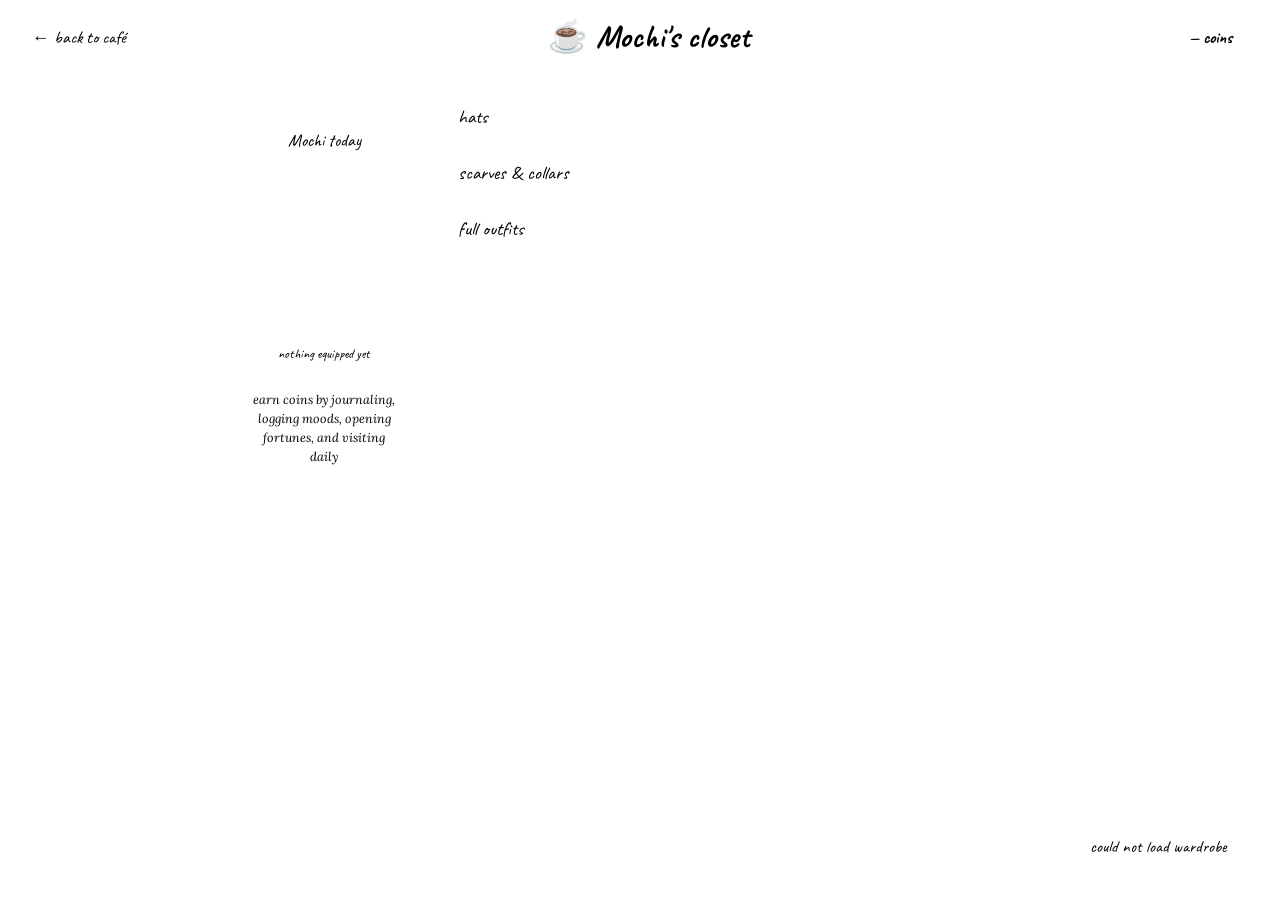
==== cloud-cafe/templates/closet.html @ aff2c13d "Initial project" ====
<!DOCTYPE html>
<html lang="en">
<head>
  <meta charset="UTF-8"/>
  <meta name="viewport" content="width=device-width, initial-scale=1.0"/>
  <title>Closet — Cloud Café</title>
  <link href="https://fonts.googleapis.com/css2?family=Caveat:wght@400;600;700&family=Lora:ital,wght@0,400;1,400&display=swap" rel="stylesheet"/>
  <!-- style.css owns ALL color variables — edit colors there only -->
  <link rel="stylesheet" href="/static/css/style.css"/>
  <style>
    * { box-sizing: border-box; margin: 0; padding: 0; }
    body { min-height: 100vh; background-color: var(--cream); background-image: radial-gradient(ellipse at 15% 15%, var(--gradient-a) 0%, transparent 55%), radial-gradient(ellipse at 85% 85%, var(--gradient-b) 0%, transparent 55%); font-family: 'Lora', serif; color: var(--ink); }
    .topbar { display: flex; align-items: center; justify-content: space-between; padding: 1rem 2rem; background: var(--paper); border-bottom: 2px dashed var(--brown-pale); box-shadow: 0 2px 12px var(--shadow); }
    .back-btn { font-family: 'Caveat', cursive; font-size: 1.1rem; color: var(--brown); text-decoration: none; transition: color 0.2s; }
    .back-btn:hover { color: var(--brown-light); }
    .topbar-title { font-family: 'Caveat', cursive; font-size: 2rem; font-weight: 700; color: var(--brown); }
    .coin-balance { font-family: 'Caveat', cursive; font-size: 1.1rem; font-weight: 700; color: var(--brown); background: var(--blush); border: 2px solid var(--brown-pale); border-radius: 20px; padding: 0.35rem 1rem; }
    .layout { display: grid; grid-template-columns: 220px 1fr; gap: 1.5rem; max-width: 900px; margin: 2rem auto; padding: 0 1.5rem; }
    .cat-preview-card { background: var(--paper); border: 2px solid var(--brown-pale); border-radius: 14px; padding: 1.5rem; box-shadow: 0 2px 16px var(--shadow); display: flex; flex-direction: column; align-items: center; gap: 1rem; position: sticky; top: 1.5rem; align-self: start; }
    .preview-title { font-family: 'Caveat', cursive; font-size: 1.1rem; color: var(--brown); }
    .preview-cat-wrap { position: relative; width: 130px; height: 160px; display: flex; flex-direction: column; align-items: center; justify-content: flex-end; }
    .preview-cat-body { width: 88px; height: 108px; background: var(--brown-pale); border-radius: 50% 50% 42% 42%; position: relative; box-shadow: 0 4px 14px var(--shadow); }
    .preview-cat-body::before, .preview-cat-body::after { content: ''; position: absolute; top: -17px; width: 0; height: 0; border-left: 12px solid transparent; border-right: 12px solid transparent; border-bottom: 20px solid var(--brown-pale); }
    .preview-cat-body::before { left: 10px; } .preview-cat-body::after { right: 10px; }
    .cat-eye { position: absolute; top: 30px; width: 10px; height: 10px; background: var(--brown); border-radius: 50%; }
    .cat-eye.l { left: 18px; } .cat-eye.r { right: 18px; }
    .cat-nose { position: absolute; top: 48px; left: 50%; transform: translateX(-50%); width: 6px; height: 5px; background: var(--brown-light); border-radius: 50%; }
    #preview-outfit-layers { position: absolute; top: 0; left: 50%; transform: translateX(-50%); width: 88px; height: 108px; pointer-events: none; }
    #preview-outfit-layers img { position: absolute; inset: 0; width: 100%; height: 100%; object-fit: contain; }
    .preview-equipped-list { font-family: 'Caveat', cursive; font-size: 0.85rem; color: var(--ink-light); text-align: center; line-height: 1.6; }
    .earn-hint { font-family: 'Lora', serif; font-style: italic; font-size: 0.78rem; color: var(--ink-light); text-align: center; line-height: 1.5; padding: 0.6rem; background: var(--cream); border-radius: 8px; border: 1px solid var(--brown-pale); width: 100%; }
    .shop-panel { display: flex; flex-direction: column; gap: 1.2rem; }
    .section-title { font-family: 'Caveat', cursive; font-size: 1.2rem; color: var(--brown); margin-bottom: 0.8rem; display: block; }
    .items-grid { display: grid; grid-template-columns: repeat(auto-fill, minmax(140px, 1fr)); gap: 0.8rem; }
    .item-card { background: var(--paper); border: 2px solid var(--brown-pale); border-radius: 12px; padding: 1rem 0.8rem; display: flex; flex-direction: column; align-items: center; gap: 0.5rem; transition: box-shadow 0.2s, transform 0.2s; }
    .item-card:hover { box-shadow: 0 4px 16px var(--shadow); transform: translateY(-2px); }
    .item-card.owned { border-color: var(--sage-dark); background: var(--cream); }
    .item-card.equipped { border-color: var(--brown); background: var(--blush); }
    .item-art { width: 72px; height: 72px; border-radius: 8px; border: 1.5px dashed var(--brown-pale); background: var(--cream); object-fit: contain; }
    .item-name { font-family: 'Caveat', cursive; font-size: 1rem; color: var(--brown); font-weight: 600; text-align: center; }
    .item-price { font-family: 'Caveat', cursive; font-size: 0.85rem; color: var(--ink-light); }
    .item-price.free { color: var(--sage-dark); font-weight: 700; }
    .item-btn { font-family: 'Caveat', cursive; font-size: 0.9rem; width: 100%; padding: 0.35rem 0; border-radius: 20px; border: 1.5px solid var(--brown-pale); background: transparent; color: var(--brown); cursor: pointer; transition: all 0.15s; }
    .item-btn:hover { background: var(--brown-pale); }
    .item-btn.buy { background: var(--brown); color: var(--cream); border-color: var(--brown); }
    .item-btn.buy:hover { background: var(--brown-light); }
    .item-btn.equipped-btn { background: var(--brown); color: var(--cream); border-color: var(--brown); }
    .item-btn:disabled { opacity: 0.4; cursor: not-allowed; }
    .toast { position: fixed; bottom: 2rem; right: 2rem; background: var(--brown); color: var(--cream); font-family: 'Caveat', cursive; font-size: 1.05rem; padding: 0.7rem 1.4rem; border-radius: 20px; box-shadow: 0 4px 16px var(--shadow); opacity: 0; transform: translateY(8px); transition: all 0.3s; pointer-events: none; z-index: 100; }
    .toast.show { opacity: 1; transform: translateY(0); }
  </style>
</head>
<body>
  <div class="topbar">
    <a href="/" class="back-btn">← back to café</a>
    <span class="topbar-title">☕ Mochi's closet</span>
    <span class="coin-balance" id="coin-balance">— coins</span>
  </div>
  <div class="layout">
    <div class="cat-preview-card">
      <span class="preview-title">Mochi today</span>
      <div class="preview-cat-wrap">
        <div class="preview-cat-body">
          <div class="cat-eye l"></div><div class="cat-eye r"></div><div class="cat-nose"></div>
          <div id="preview-outfit-layers"></div>
        </div>
      </div>
      <p class="preview-equipped-list" id="equipped-list">nothing equipped yet</p>
      <div class="earn-hint">earn coins by journaling, logging moods, opening fortunes, and visiting daily</div>
    </div>
    <div class="shop-panel">
      <div><span class="section-title">hats</span><div class="items-grid" id="hats-grid"></div></div>
      <div><span class="section-title">scarves & collars</span><div class="items-grid" id="scarves-grid"></div></div>
      <div><span class="section-title">full outfits</span><div class="items-grid" id="outfits-grid"></div></div>
    </div>
  </div>
  <div class="toast" id="toast"></div>
<script>
  const ITEMS = [
    { slug:'hat-beret',        name:'beret',        price:30, category:'hat' },
    { slug:'hat-tophat',       name:'top hat',      price:50, category:'hat' },
    { slug:'hat-flowers',      name:'flower crown', price:40, category:'hat' },
    { slug:'hat-bow',          name:'bow',          price:20, category:'hat' },
    { slug:'scarf-pink',       name:'pink scarf',   price:25, category:'scarf' },
    { slug:'collar-bow',       name:'bow collar',   price:20, category:'scarf' },
    { slug:'collar-star',      name:'star collar',  price:35, category:'scarf' },
    { slug:'outfit-apron',     name:'café apron',   price:60, category:'outfit' },
    { slug:'outfit-raincoat',  name:'raincoat',     price:80, category:'outfit' },
    { slug:'outfit-cardigan',  name:'cardigan',     price:70, category:'outfit' },
  ];
  let coins = 0, wardrobe = {};
  async function loadWardrobe() {
    try {
      const res = await fetch('/api/wardrobe'); const data = await res.json();
      coins = data.coins; updateCoinDisplay();
      wardrobe = {};
      data.items.forEach(i => { wardrobe[i.slug] = { purchased:i.purchased, equipped:i.equipped }; });
      renderShop(); renderPreview();
    } catch { showToast('could not load wardrobe'); }
  }
  function renderShop() {
    const hatsGrid=document.getElementById('hats-grid'), scarvesGrid=document.getElementById('scarves-grid'), outfitsGrid=document.getElementById('outfits-grid');
    hatsGrid.innerHTML = scarvesGrid.innerHTML = outfitsGrid.innerHTML = '';
    ITEMS.forEach(item => {
      const state = wardrobe[item.slug] || { purchased:0, equipped:0 };
      const card = document.createElement('div');
      card.className = 'item-card' + (state.purchased ? (state.equipped ? ' equipped' : ' owned') : '');
      card.id = `card-${item.slug}`;
      const artDiv = document.createElement('div'); artDiv.className = 'item-art';
      const name = document.createElement('span'); name.className = 'item-name'; name.textContent = item.name;
      const price = document.createElement('span'); price.className = item.price===0?'item-price free':'item-price'; price.textContent = item.price===0?'free':`${item.price} coins`;
      const btn = document.createElement('button'); btn.className = 'item-btn';
      if (!state.purchased) { btn.textContent=`buy — ${item.price}`; btn.classList.add('buy'); if(coins<item.price) btn.disabled=true; btn.onclick=()=>buyItem(item.slug,item.price); }
      else if (state.equipped) { btn.textContent='unequip'; btn.classList.add('equipped-btn'); btn.onclick=()=>equipItem(item.slug,false); }
      else { btn.textContent='equip'; btn.onclick=()=>equipItem(item.slug,true); }
      card.appendChild(artDiv); card.appendChild(name); card.appendChild(price); card.appendChild(btn);
      if (item.category==='hat') hatsGrid.appendChild(card);
      else if (item.category==='scarf') scarvesGrid.appendChild(card);
      else outfitsGrid.appendChild(card);
    });
  }
  function renderPreview() {
    const layer=document.getElementById('preview-outfit-layers'), listEl=document.getElementById('equipped-list');
    const equippedItems=ITEMS.filter(i=>wardrobe[i.slug]?.equipped);
    layer.innerHTML='';
    equippedItems.forEach(item => { const img=document.createElement('img'); img.src=`/static/img/outfits/outfit-${item.slug}.png`; img.alt=item.name; img.onerror=()=>img.style.display='none'; layer.appendChild(img); });
    listEl.textContent = equippedItems.length>0 ? equippedItems.map(i=>i.name).join(', ') : 'nothing equipped yet';
  }
  async function buyItem(slug,price) {
    try {
      const res=await fetch('/api/wardrobe/buy',{method:'POST',headers:{'Content-Type':'application/json'},body:JSON.stringify({slug,price})});
      if(!res.ok){showToast('not enough coins');return;}
      coins-=price; wardrobe[slug]={purchased:1,equipped:0}; updateCoinDisplay(); renderShop(); showToast(`${slug.replace(/-/g,' ')} purchased`);
    } catch { showToast('could not buy item'); }
  }
  async function equipItem(slug,equipped) {
    try {
      await fetch('/api/wardrobe/equip',{method:'POST',headers:{'Content-Type':'application/json'},body:JSON.stringify({slug,equipped})});
      if(!wardrobe[slug]) wardrobe[slug]={purchased:1,equipped:0};
      wardrobe[slug].equipped=equipped?1:0; renderShop(); renderPreview(); showToast(equipped?'equipped':'unequipped');
    } catch { showToast('could not update outfit'); }
  }
  function updateCoinDisplay() { document.getElementById('coin-balance').textContent=`${coins} coin${coins!==1?'s':''}`; }
  function showToast(msg) { const t=document.getElementById('toast'); t.textContent=msg; t.classList.add('show'); setTimeout(()=>t.classList.remove('show'),2500); }
  loadWardrobe();
</script>
</body>
</html>
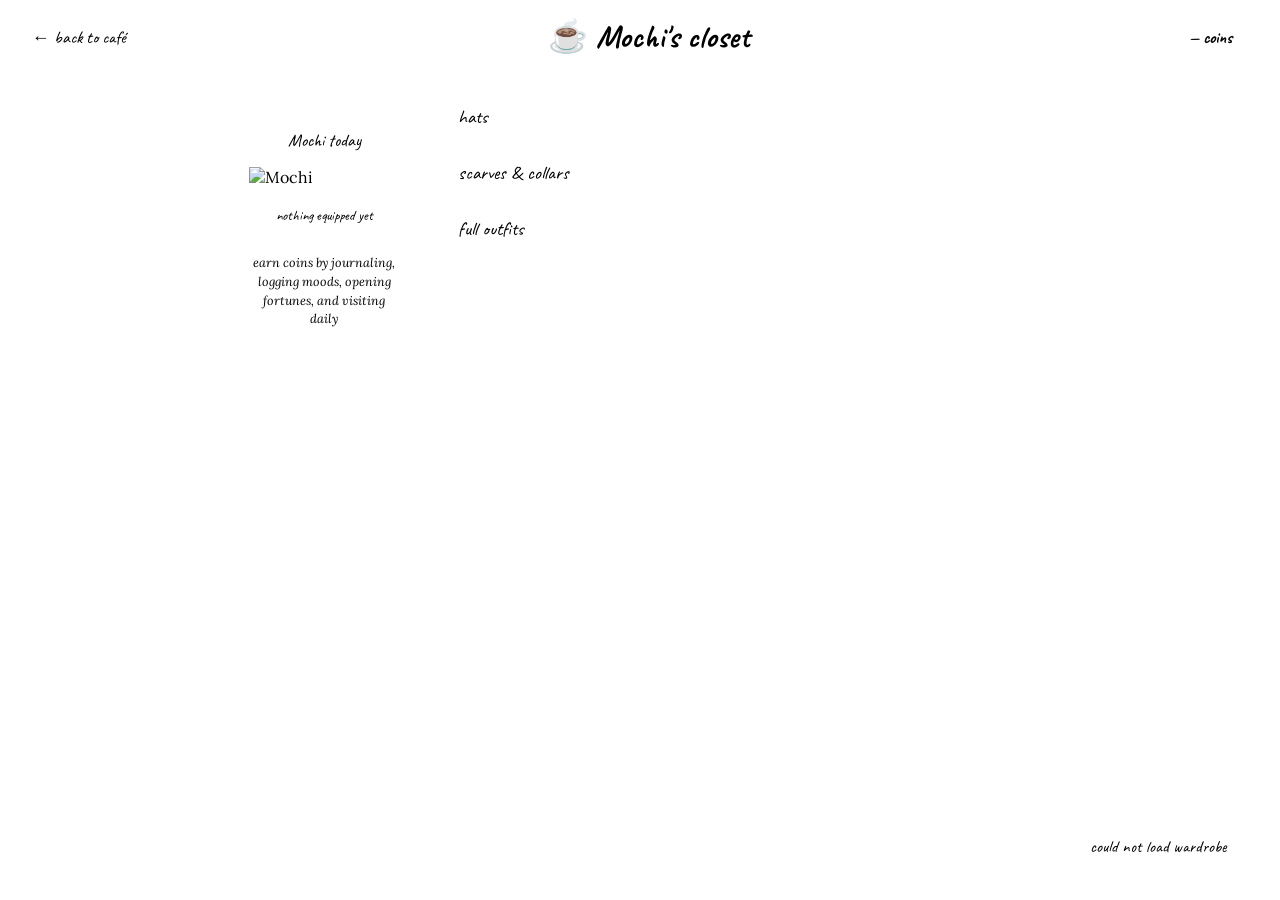
==== commit b3943fa1: "Working Product" ====
--- a/cloud-cafe/templates/closet.html
+++ b/cloud-cafe/templates/closet.html
@@ -5,7 +5,6 @@
   <meta name="viewport" content="width=device-width, initial-scale=1.0"/>
   <title>Closet — Cloud Café</title>
   <link href="https://fonts.googleapis.com/css2?family=Caveat:wght@400;600;700&family=Lora:ital,wght@0,400;1,400&display=swap" rel="stylesheet"/>
-  <!-- style.css owns ALL color variables — edit colors there only -->
   <link rel="stylesheet" href="/static/css/style.css"/>
   <style>
     * { box-sizing: border-box; margin: 0; padding: 0; }
@@ -15,29 +14,76 @@
     .back-btn:hover { color: var(--brown-light); }
     .topbar-title { font-family: 'Caveat', cursive; font-size: 2rem; font-weight: 700; color: var(--brown); }
     .coin-balance { font-family: 'Caveat', cursive; font-size: 1.1rem; font-weight: 700; color: var(--brown); background: var(--blush); border: 2px solid var(--brown-pale); border-radius: 20px; padding: 0.35rem 1rem; }
+
     .layout { display: grid; grid-template-columns: 220px 1fr; gap: 1.5rem; max-width: 900px; margin: 2rem auto; padding: 0 1.5rem; }
+
     .cat-preview-card { background: var(--paper); border: 2px solid var(--brown-pale); border-radius: 14px; padding: 1.5rem; box-shadow: 0 2px 16px var(--shadow); display: flex; flex-direction: column; align-items: center; gap: 1rem; position: sticky; top: 1.5rem; align-self: start; }
     .preview-title { font-family: 'Caveat', cursive; font-size: 1.1rem; color: var(--brown); }
-    .preview-cat-wrap { position: relative; width: 130px; height: 160px; display: flex; flex-direction: column; align-items: center; justify-content: flex-end; }
-    .preview-cat-body { width: 88px; height: 108px; background: var(--brown-pale); border-radius: 50% 50% 42% 42%; position: relative; box-shadow: 0 4px 14px var(--shadow); }
-    .preview-cat-body::before, .preview-cat-body::after { content: ''; position: absolute; top: -17px; width: 0; height: 0; border-left: 12px solid transparent; border-right: 12px solid transparent; border-bottom: 20px solid var(--brown-pale); }
-    .preview-cat-body::before { left: 10px; } .preview-cat-body::after { right: 10px; }
-    .cat-eye { position: absolute; top: 30px; width: 10px; height: 10px; background: var(--brown); border-radius: 50%; }
-    .cat-eye.l { left: 18px; } .cat-eye.r { right: 18px; }
-    .cat-nose { position: absolute; top: 48px; left: 50%; transform: translateX(-50%); width: 6px; height: 5px; background: var(--brown-light); border-radius: 50%; }
-    #preview-outfit-layers { position: absolute; top: 0; left: 50%; transform: translateX(-50%); width: 88px; height: 108px; pointer-events: none; }
-    #preview-outfit-layers img { position: absolute; inset: 0; width: 100%; height: 100%; object-fit: contain; }
-    .preview-equipped-list { font-family: 'Caveat', cursive; font-size: 0.85rem; color: var(--ink-light); text-align: center; line-height: 1.6; }
+    .preview-cat-wrap img { width: 150px; height: auto; display: block; }
+
+    .preview-equipped-list { font-family: 'Caveat', cursive; font-size: 0.9rem; color: var(--ink-light); text-align: center; line-height: 1.7; }
+    .equipped-tag { display: inline-block; background: var(--blush); color: var(--brown); border-radius: 20px; padding: 0.15rem 0.7rem; margin: 0.15rem; font-size: 0.85rem; }
     .earn-hint { font-family: 'Lora', serif; font-style: italic; font-size: 0.78rem; color: var(--ink-light); text-align: center; line-height: 1.5; padding: 0.6rem; background: var(--cream); border-radius: 8px; border: 1px solid var(--brown-pale); width: 100%; }
+
     .shop-panel { display: flex; flex-direction: column; gap: 1.2rem; }
     .section-title { font-family: 'Caveat', cursive; font-size: 1.2rem; color: var(--brown); margin-bottom: 0.8rem; display: block; }
     .items-grid { display: grid; grid-template-columns: repeat(auto-fill, minmax(140px, 1fr)); gap: 0.8rem; }
-    .item-card { background: var(--paper); border: 2px solid var(--brown-pale); border-radius: 12px; padding: 1rem 0.8rem; display: flex; flex-direction: column; align-items: center; gap: 0.5rem; transition: box-shadow 0.2s, transform 0.2s; }
+    .item-card { background: var(--paper); border: 2px solid var(--brown-pale); border-radius: 12px; padding: 1rem 0.8rem; display: flex; flex-direction: column; align-items: center; gap: 0.5rem; transition: box-shadow 0.2s, transform 0.2s; cursor: pointer; }
     .item-card:hover { box-shadow: 0 4px 16px var(--shadow); transform: translateY(-2px); }
     .item-card.owned { border-color: var(--sage-dark); background: var(--cream); }
     .item-card.equipped { border-color: var(--brown); background: var(--blush); }
-    .item-art { width: 72px; height: 72px; border-radius: 8px; border: 1.5px dashed var(--brown-pale); background: var(--cream); object-fit: contain; }
-    .item-name { font-family: 'Caveat', cursive; font-size: 1rem; color: var(--brown); font-weight: 600; text-align: center; }
+    .item-art { width: 72px; height: 72px; border-radius: 8px; background: var(--cream); border: 1.5px dashed var(--brown-pale); display: flex; align-items: center; justify-content: center; position: relative; overflow: hidden; flex-shrink: 0; }
+
+    /* item art CSS drawings */
+    .outfit-hat-beret { position: relative; width: 44px; height: 28px; }
+    .outfit-hat-beret .beret-brim { position: absolute; bottom: 0; left: 0; right: 0; height: 8px; background: #c0485a; border-radius: 3px; }
+    .outfit-hat-beret .beret-top  { position: absolute; bottom: 6px; left: 4px; right: -6px; height: 20px; background: #d4697a; border-radius: 50% 60% 20% 20%; transform: rotate(-8deg); }
+    .outfit-hat-tophat { position: relative; width: 38px; height: 46px; }
+    .outfit-hat-tophat .tophat-brim { position: absolute; bottom: 0; left: -4px; right: -4px; height: 8px; background: #4a1c28; border-radius: 3px; }
+    .outfit-hat-tophat .tophat-body { position: absolute; bottom: 6px; left: 6px; right: 6px; top: 0; background: #4a1c28; border-radius: 3px 3px 1px 1px; }
+    .outfit-hat-tophat .tophat-band { position: absolute; bottom: 14px; left: 6px; right: 6px; height: 6px; background: #c0485a; }
+    .outfit-hat-flowers { width: 56px; height: 28px; display: flex; align-items: flex-end; justify-content: center; gap: 3px; }
+    .outfit-hat-flowers .stem { width: 2px; height: 12px; background: #8abc7a; border-radius: 1px; }
+    .outfit-hat-flowers .bloom { width: 14px; height: 14px; background: #f9a8b4; border-radius: 50%; border: 2px solid #f5c6c6; position: relative; }
+    .outfit-hat-flowers .bloom::after { content: ''; position: absolute; inset: 3px; background: #fff0f0; border-radius: 50%; }
+    .outfit-hat-bow { width: 50px; height: 32px; display: flex; align-items: center; justify-content: center; position: relative; }
+    .outfit-hat-bow .bow-l { width: 18px; height: 14px; background: #f9a8b4; border-radius: 50% 0 50% 50%; transform: rotate(-20deg); border: 1.5px solid #d4697a; }
+    .outfit-hat-bow .bow-r { width: 18px; height: 14px; background: #f9a8b4; border-radius: 0 50% 50% 50%; transform: rotate(20deg); border: 1.5px solid #d4697a; margin-left: -6px; }
+    .outfit-hat-bow .bow-k { width: 8px; height: 8px; background: #d4697a; border-radius: 50%; position: absolute; }
+    .outfit-scarf-pink { position: relative; width: 52px; height: 38px; }
+    .outfit-scarf-pink .scarf-wrap { position: absolute; top: 0; left: 6px; right: 6px; height: 14px; background: #f9a8b4; border-radius: 8px; border: 1.5px solid #d4697a; }
+    .outfit-scarf-pink .scarf-tail { position: absolute; bottom: 0; right: 14px; width: 10px; height: 22px; background: #f9a8b4; border-radius: 4px; border: 1.5px solid #d4697a; }
+    .outfit-scarf-pink .scarf-stripe { position: absolute; top: 5px; left: 6px; right: 6px; height: 3px; background: #d4697a; border-radius: 2px; }
+    .outfit-collar-bow { width: 52px; height: 30px; display: flex; align-items: flex-start; justify-content: center; position: relative; flex-direction: column; }
+    .outfit-collar-bow .cband { width: 100%; height: 10px; background: #c0485a; border-radius: 5px; }
+    .outfit-collar-bow .cbow { display: flex; align-items: center; justify-content: center; position: relative; margin-top: 2px; }
+    .outfit-collar-bow .cbow-l { width: 14px; height: 10px; background: #f9a8b4; border-radius: 50% 0 50% 50%; transform: rotate(-20deg); border: 1px solid #d4697a; }
+    .outfit-collar-bow .cbow-r { width: 14px; height: 10px; background: #f9a8b4; border-radius: 0 50% 50% 50%; transform: rotate(20deg); border: 1px solid #d4697a; margin-left: -4px; }
+    .outfit-collar-bow .cbow-k { width: 6px; height: 6px; background: #d4697a; border-radius: 50%; position: absolute; }
+    .outfit-collar-star { width: 52px; height: 30px; display: flex; flex-direction: column; align-items: center; }
+    .outfit-collar-star .sband { width: 100%; height: 10px; background: #9b5060; border-radius: 5px; }
+    .outfit-collar-star .sstar { font-size: 18px; line-height: 1; margin-top: 2px; color: #f0c090; }
+    .outfit-apron { width: 52px; height: 60px; display: flex; flex-direction: column; align-items: center; position: relative; }
+    .outfit-apron .apron-strings { display: flex; justify-content: space-between; width: 46px; }
+    .outfit-apron .apron-str { width: 8px; height: 3px; background: #f5c6c6; border-radius: 1px; margin-top: 2px; }
+    .outfit-apron .apron-str.l { transform: rotate(-30deg); }
+    .outfit-apron .apron-str.r { transform: rotate(30deg); }
+    .outfit-apron .apron-bib { width: 28px; height: 18px; background: #fff8f8; border: 1.5px solid #f5c6c6; border-radius: 3px 3px 6px 6px; }
+    .outfit-apron .apron-skirt { width: 44px; height: 32px; background: #fff8f8; border: 1.5px solid #f5c6c6; border-radius: 3px 3px 10px 10px; margin-top: 2px; display: flex; align-items: flex-end; justify-content: center; padding-bottom: 5px; }
+    .outfit-apron .apron-pocket { width: 14px; height: 10px; border: 1.5px solid #f5c6c6; border-radius: 0 0 4px 4px; border-top: none; }
+    .outfit-raincoat { width: 52px; height: 60px; display: flex; flex-direction: column; align-items: center; }
+    .outfit-raincoat .rc-hood { width: 28px; height: 13px; background: #a8c4e8; border: 1.5px solid #7aa8d4; border-radius: 50% 50% 0 0; }
+    .outfit-raincoat .rc-body { width: 46px; height: 44px; background: #a8c4e8; border: 1.5px solid #7aa8d4; border-radius: 4px 4px 10px 10px; display: flex; flex-direction: column; align-items: center; padding-top: 6px; gap: 5px; position: relative; overflow: hidden; }
+    .outfit-raincoat .rc-body::before { content: ''; position: absolute; top: 0; left: 50%; transform: translateX(-50%); width: 10px; height: 100%; background: rgba(255,255,255,0.2); }
+    .outfit-raincoat .rc-btn { width: 5px; height: 5px; background: #7aa8d4; border-radius: 50%; }
+    .outfit-cardigan { width: 52px; height: 56px; display: flex; flex-direction: column; align-items: center; }
+    .outfit-cardigan .cardi-body { width: 46px; height: 48px; background: #e8d4c0; border: 1.5px solid #c8a888; border-radius: 4px 4px 10px 10px; display: flex; flex-direction: column; align-items: center; padding-top: 4px; gap: 5px; position: relative; overflow: hidden; }
+    .outfit-cardigan .cardi-body::before { content: ''; position: absolute; top: 0; left: 50%; transform: translateX(-50%); width: 8px; height: 100%; background: rgba(200,168,136,0.3); }
+    .outfit-cardigan .cardi-btn { width: 5px; height: 5px; background: #c8a888; border-radius: 50%; }
+    .outfit-cardigan .cflapl { width: 12px; height: 14px; background: #d4b898; border: 1px solid #c8a888; border-radius: 0 0 4px 0; position: absolute; top: 0; left: 0; }
+    .outfit-cardigan .cflapr { width: 12px; height: 14px; background: #d4b898; border: 1px solid #c8a888; border-radius: 0 0 0 4px; position: absolute; top: 0; right: 0; }
+
+    .item-name  { font-family: 'Caveat', cursive; font-size: 1rem; color: var(--brown); font-weight: 600; text-align: center; }
     .item-price { font-family: 'Caveat', cursive; font-size: 0.85rem; color: var(--ink-light); }
     .item-price.free { color: var(--sage-dark); font-weight: 700; }
     .item-btn { font-family: 'Caveat', cursive; font-size: 0.9rem; width: 100%; padding: 0.35rem 0; border-radius: 20px; border: 1.5px solid var(--brown-pale); background: transparent; color: var(--brown); cursor: pointer; transition: all 0.15s; }
@@ -51,98 +97,130 @@
   </style>
 </head>
 <body>
+
   <div class="topbar">
     <a href="/" class="back-btn">← back to café</a>
     <span class="topbar-title">☕ Mochi's closet</span>
     <span class="coin-balance" id="coin-balance">— coins</span>
   </div>
+
   <div class="layout">
+
     <div class="cat-preview-card">
       <span class="preview-title">Mochi today</span>
       <div class="preview-cat-wrap">
-        <div class="preview-cat-body">
-          <div class="cat-eye l"></div><div class="cat-eye r"></div><div class="cat-nose"></div>
-          <div id="preview-outfit-layers"></div>
-        </div>
+        <img src="/static/img/mochi.gif" alt="Mochi"/>
       </div>
       <p class="preview-equipped-list" id="equipped-list">nothing equipped yet</p>
       <div class="earn-hint">earn coins by journaling, logging moods, opening fortunes, and visiting daily</div>
     </div>
+
     <div class="shop-panel">
       <div><span class="section-title">hats</span><div class="items-grid" id="hats-grid"></div></div>
       <div><span class="section-title">scarves & collars</span><div class="items-grid" id="scarves-grid"></div></div>
       <div><span class="section-title">full outfits</span><div class="items-grid" id="outfits-grid"></div></div>
     </div>
+
   </div>
+
   <div class="toast" id="toast"></div>
-<script>
-  const ITEMS = [
-    { slug:'hat-beret',        name:'beret',        price:30, category:'hat' },
-    { slug:'hat-tophat',       name:'top hat',      price:50, category:'hat' },
-    { slug:'hat-flowers',      name:'flower crown', price:40, category:'hat' },
-    { slug:'hat-bow',          name:'bow',          price:20, category:'hat' },
-    { slug:'scarf-pink',       name:'pink scarf',   price:25, category:'scarf' },
-    { slug:'collar-bow',       name:'bow collar',   price:20, category:'scarf' },
-    { slug:'collar-star',      name:'star collar',  price:35, category:'scarf' },
-    { slug:'outfit-apron',     name:'café apron',   price:60, category:'outfit' },
-    { slug:'outfit-raincoat',  name:'raincoat',     price:80, category:'outfit' },
-    { slug:'outfit-cardigan',  name:'cardigan',     price:70, category:'outfit' },
-  ];
-  let coins = 0, wardrobe = {};
-  async function loadWardrobe() {
-    try {
-      const res = await fetch('/api/wardrobe'); const data = await res.json();
-      coins = data.coins; updateCoinDisplay();
-      wardrobe = {};
-      data.items.forEach(i => { wardrobe[i.slug] = { purchased:i.purchased, equipped:i.equipped }; });
-      renderShop(); renderPreview();
-    } catch { showToast('could not load wardrobe'); }
-  }
-  function renderShop() {
-    const hatsGrid=document.getElementById('hats-grid'), scarvesGrid=document.getElementById('scarves-grid'), outfitsGrid=document.getElementById('outfits-grid');
-    hatsGrid.innerHTML = scarvesGrid.innerHTML = outfitsGrid.innerHTML = '';
-    ITEMS.forEach(item => {
-      const state = wardrobe[item.slug] || { purchased:0, equipped:0 };
-      const card = document.createElement('div');
-      card.className = 'item-card' + (state.purchased ? (state.equipped ? ' equipped' : ' owned') : '');
-      card.id = `card-${item.slug}`;
-      const artDiv = document.createElement('div'); artDiv.className = 'item-art';
-      const name = document.createElement('span'); name.className = 'item-name'; name.textContent = item.name;
-      const price = document.createElement('span'); price.className = item.price===0?'item-price free':'item-price'; price.textContent = item.price===0?'free':`${item.price} coins`;
-      const btn = document.createElement('button'); btn.className = 'item-btn';
-      if (!state.purchased) { btn.textContent=`buy — ${item.price}`; btn.classList.add('buy'); if(coins<item.price) btn.disabled=true; btn.onclick=()=>buyItem(item.slug,item.price); }
-      else if (state.equipped) { btn.textContent='unequip'; btn.classList.add('equipped-btn'); btn.onclick=()=>equipItem(item.slug,false); }
-      else { btn.textContent='equip'; btn.onclick=()=>equipItem(item.slug,true); }
-      card.appendChild(artDiv); card.appendChild(name); card.appendChild(price); card.appendChild(btn);
-      if (item.category==='hat') hatsGrid.appendChild(card);
-      else if (item.category==='scarf') scarvesGrid.appendChild(card);
-      else outfitsGrid.appendChild(card);
-    });
-  }
-  function renderPreview() {
-    const layer=document.getElementById('preview-outfit-layers'), listEl=document.getElementById('equipped-list');
-    const equippedItems=ITEMS.filter(i=>wardrobe[i.slug]?.equipped);
-    layer.innerHTML='';
-    equippedItems.forEach(item => { const img=document.createElement('img'); img.src=`/static/img/outfits/outfit-${item.slug}.png`; img.alt=item.name; img.onerror=()=>img.style.display='none'; layer.appendChild(img); });
-    listEl.textContent = equippedItems.length>0 ? equippedItems.map(i=>i.name).join(', ') : 'nothing equipped yet';
-  }
-  async function buyItem(slug,price) {
-    try {
-      const res=await fetch('/api/wardrobe/buy',{method:'POST',headers:{'Content-Type':'application/json'},body:JSON.stringify({slug,price})});
-      if(!res.ok){showToast('not enough coins');return;}
-      coins-=price; wardrobe[slug]={purchased:1,equipped:0}; updateCoinDisplay(); renderShop(); showToast(`${slug.replace(/-/g,' ')} purchased`);
-    } catch { showToast('could not buy item'); }
-  }
-  async function equipItem(slug,equipped) {
-    try {
-      await fetch('/api/wardrobe/equip',{method:'POST',headers:{'Content-Type':'application/json'},body:JSON.stringify({slug,equipped})});
-      if(!wardrobe[slug]) wardrobe[slug]={purchased:1,equipped:0};
-      wardrobe[slug].equipped=equipped?1:0; renderShop(); renderPreview(); showToast(equipped?'equipped':'unequipped');
-    } catch { showToast('could not update outfit'); }
-  }
-  function updateCoinDisplay() { document.getElementById('coin-balance').textContent=`${coins} coin${coins!==1?'s':''}`; }
-  function showToast(msg) { const t=document.getElementById('toast'); t.textContent=msg; t.classList.add('show'); setTimeout(()=>t.classList.remove('show'),2500); }
-  loadWardrobe();
-</script>
+
+  <script>
+    const ITEMS = [
+      { slug:'hat-beret',       name:'beret',        price:30, category:'hat'    },
+      { slug:'hat-tophat',      name:'top hat',      price:50, category:'hat'    },
+      { slug:'hat-flowers',     name:'flower crown', price:40, category:'hat'    },
+      { slug:'hat-bow',         name:'bow',          price:20, category:'hat'    },
+      { slug:'scarf-pink',      name:'pink scarf',   price:25, category:'scarf'  },
+      { slug:'collar-bow',      name:'bow collar',   price:20, category:'scarf'  },
+      { slug:'collar-star',     name:'star collar',  price:35, category:'scarf'  },
+      { slug:'outfit-apron',    name:'café apron',   price:60, category:'outfit' },
+      { slug:'outfit-raincoat', name:'raincoat',     price:80, category:'outfit' },
+      { slug:'outfit-cardigan', name:'cardigan',     price:70, category:'outfit' },
+    ];
+
+    let coins = 0, wardrobe = {};
+
+    async function loadWardrobe() {
+      try {
+        const res  = await fetch('/api/wardrobe');
+        const data = await res.json();
+        coins = data.coins; updateCoinDisplay();
+        wardrobe = {};
+        data.items.forEach(i => { wardrobe[i.slug] = { purchased: i.purchased, equipped: i.equipped }; });
+        renderShop(); renderPreview();
+      } catch { showToast('could not load wardrobe'); }
+    }
+
+    function makeItemArt(slug) {
+      const art = document.createElement('div'); art.className = 'item-art';
+      const h = (cls, children = []) => { const el = document.createElement('div'); el.className = cls; children.forEach(c => el.appendChild(c)); return el; };
+      if (slug === 'hat-beret') { art.appendChild(h('outfit-hat-beret', [h('beret-top'), h('beret-brim')])); }
+      else if (slug === 'hat-tophat') { art.appendChild(h('outfit-hat-tophat', [h('tophat-body'), h('tophat-band'), h('tophat-brim')])); }
+      else if (slug === 'hat-flowers') { const w = h('outfit-hat-flowers'); for(let i=0;i<3;i++){w.appendChild(h('stem'));w.appendChild(h('bloom'));} art.appendChild(w); }
+      else if (slug === 'hat-bow') { art.appendChild(h('outfit-hat-bow', [h('bow-l'), h('bow-r'), h('bow-k')])); }
+      else if (slug === 'scarf-pink') { art.appendChild(h('outfit-scarf-pink', [h('scarf-wrap'), h('scarf-stripe'), h('scarf-tail')])); }
+      else if (slug === 'collar-bow') { art.appendChild(h('outfit-collar-bow', [h('cband'), h('cbow', [h('cbow-l'), h('cbow-r'), h('cbow-k')])])); }
+      else if (slug === 'collar-star') { const s = h('sstar'); s.textContent='★'; art.appendChild(h('outfit-collar-star', [h('sband'), s])); }
+      else if (slug === 'outfit-apron') { const sk = h('apron-skirt', [h('apron-pocket')]); art.appendChild(h('outfit-apron', [h('apron-strings', [h('apron-str l'), h('apron-str r')]), h('apron-bib'), sk])); }
+      else if (slug === 'outfit-raincoat') { const b = h('rc-body', [h('rc-btn'),h('rc-btn'),h('rc-btn')]); art.appendChild(h('outfit-raincoat', [h('rc-hood'), b])); }
+      else if (slug === 'outfit-cardigan') { const b = h('cardi-body', [h('cflapl'),h('cflapr'),h('cardi-btn'),h('cardi-btn'),h('cardi-btn')]); art.appendChild(h('outfit-cardigan', [b])); }
+      return art;
+    }
+
+    function renderShop() {
+      const grids = { hat: document.getElementById('hats-grid'), scarf: document.getElementById('scarves-grid'), outfit: document.getElementById('outfits-grid') };
+      Object.values(grids).forEach(g => g.innerHTML = '');
+      ITEMS.forEach(item => {
+        const state = wardrobe[item.slug] || { purchased:0, equipped:0 };
+        const card = document.createElement('div');
+        card.className = 'item-card' + (state.purchased ? (state.equipped ? ' equipped' : ' owned') : '');
+        card.id = `card-${item.slug}`;
+        const name = document.createElement('span'); name.className='item-name'; name.textContent=item.name;
+        const price = document.createElement('span'); price.className=item.price===0?'item-price free':'item-price'; price.textContent=item.price===0?'free':`${item.price} coins`;
+        const btn = document.createElement('button'); btn.className='item-btn';
+        if (!state.purchased) { btn.textContent=`buy — ${item.price}`; btn.classList.add('buy'); if(coins<item.price)btn.disabled=true; btn.onclick=()=>buyItem(item.slug,item.price); }
+        else if (state.equipped) { btn.textContent='unequip'; btn.classList.add('equipped-btn'); btn.onclick=()=>equipItem(item.slug,false); }
+        else { btn.textContent='equip'; btn.onclick=()=>equipItem(item.slug,true); }
+        card.appendChild(makeItemArt(item.slug)); card.appendChild(name); card.appendChild(price); card.appendChild(btn);
+        grids[item.category].appendChild(card);
+      });
+    }
+
+    function renderPreview() {
+      const listEl = document.getElementById('equipped-list');
+      const equipped = ITEMS.filter(i => wardrobe[i.slug]?.equipped);
+      if (equipped.length === 0) {
+        listEl.textContent = 'nothing equipped yet';
+      } else {
+        listEl.innerHTML = equipped.map(i => `<span class="equipped-tag">${i.name}</span>`).join(' ');
+      }
+    }
+
+    async function buyItem(slug, price) {
+      try {
+        const res = await fetch('/api/wardrobe/buy', { method:'POST', headers:{'Content-Type':'application/json'}, body:JSON.stringify({slug,price}) });
+        if (!res.ok) { showToast('not enough coins'); return; }
+        coins -= price; wardrobe[slug]={purchased:1,equipped:0};
+        updateCoinDisplay(); renderShop(); renderPreview();
+        showToast(`${slug.replace(/-/g,' ')} purchased ✓`);
+      } catch { showToast('could not buy item'); }
+    }
+
+    async function equipItem(slug, equipped) {
+      try {
+        await fetch('/api/wardrobe/equip', { method:'POST', headers:{'Content-Type':'application/json'}, body:JSON.stringify({slug,equipped}) });
+        if (!wardrobe[slug]) wardrobe[slug]={purchased:1,equipped:0};
+        wardrobe[slug].equipped = equipped?1:0;
+        renderShop(); renderPreview();
+        showToast(equipped?'equipped ✓':'unequipped');
+      } catch { showToast('could not update outfit'); }
+    }
+
+    function updateCoinDisplay() { document.getElementById('coin-balance').textContent=`${coins} coin${coins!==1?'s':''}`; }
+    function showToast(msg) { const t=document.getElementById('toast'); t.textContent=msg; t.classList.add('show'); setTimeout(()=>t.classList.remove('show'),2500); }
+
+    loadWardrobe();
+  </script>
 </body>
 </html>
